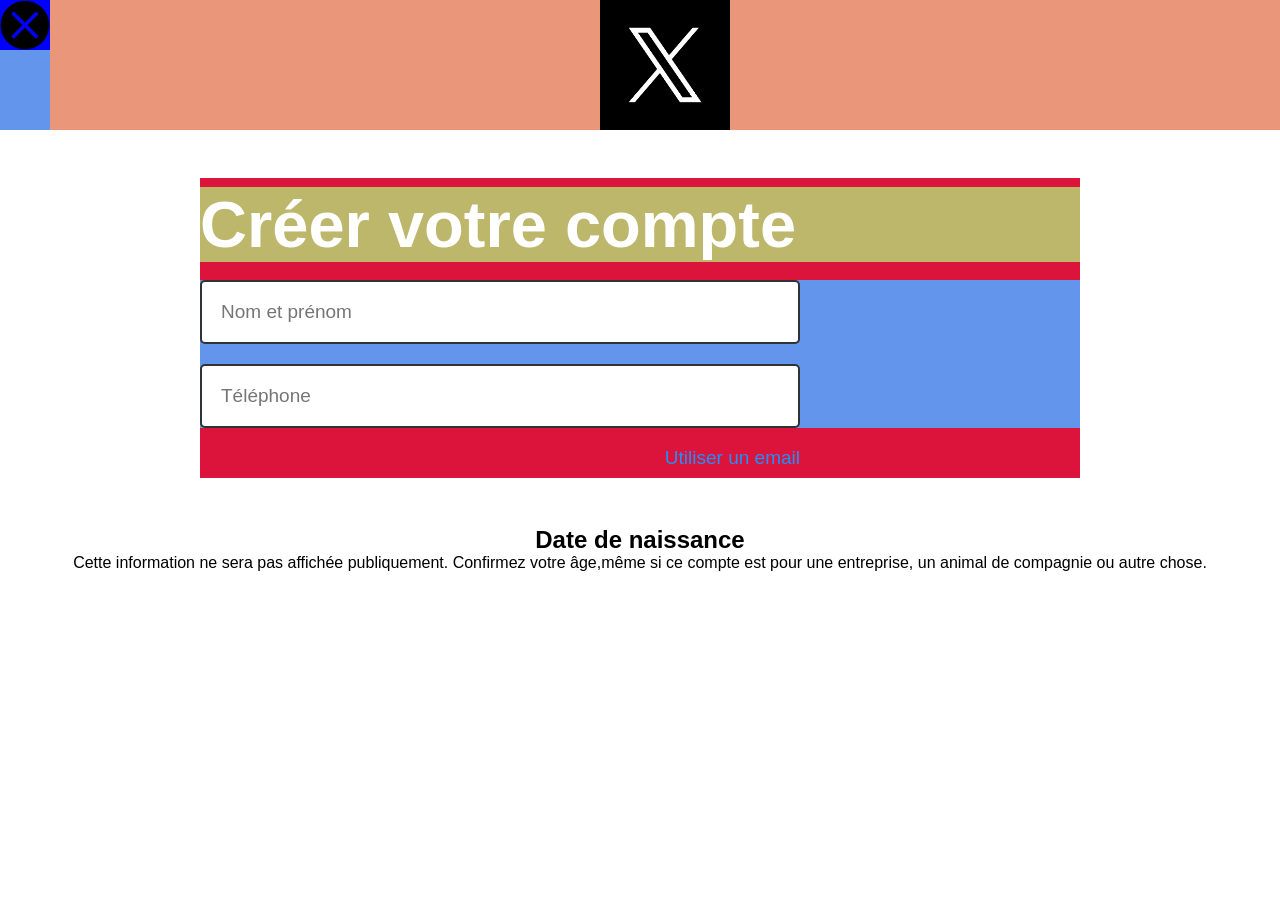
==== compte.html @ ee9a57c9 "Amélioration des pages index.html et Compte.html avec du style" ====
<!DOCTYPE html>
<html lang="en">
<head>
    <meta charset="UTF-8">
    <meta name="viewport" content="width=device-width, initial-scale=1.0">
    <link rel="stylesheet" href="style.css">
    <title>Création compte</title>
</head>
<body>
    <!-- PAGE COMPTE -->
    <header class="flex-row header_compte">
        <img class="icone-quitter" src="images/round_16171663.png" alt="" >
        <div class="flex-row header_compte_first_div">
            <img class="iconX-header" src="images/icone de X.jpg" alt="">
        </div>
    </header>
    <main class="flex-column main_compte">
        <form class="form-compte flex-column" action="" method="post">
            <h1 class="txtwhite">Créer votre compte</h1>
            <div class="flex-column save">
                <input type="text" required placeholder="Nom et prénom">
                <input type="tel" placeholder="Téléphone">
            </div>
            <div class="flex-row email-compte text-dec-none">
                <a class="txtbleu" href="">Utiliser un email</a>
            </div>
        </form>
        <h2>Date de naissance</h2>
        <p>Cette information ne sera pas affichée publiquement. Confirmez votre âge,même si ce compte
            est pour une entreprise, un animal de compagnie ou autre chose.
        </p>
    </main>
    <footer></footer>
</body>
</html>
---- style.css ----
*{
    box-sizing: border-box;
    padding: 0;
    margin: 0;
    font-family: sans-serif;
}
body{
}

/* -------------------------Classes utilitaires ---------------*/
.flex-column{
    display: flex;
    flex-direction: column;
}
.flex-row{
    display: flex;
    flex-direction: row;
}
/* le style none */
.ul-li{
    list-style: none;
}
/* les textes en couleur*/
.txtwhite{
    color: #fff;
}
.txtbleu{
    color: dodgerblue;
}
.txtgray{
   color: #aeadad; 
}
.txtblack{
    color: black;
}
/* images des icones des reseaux ou autres */
.img-compte{
    height: 20px;
    width: 27px;
    padding-right:0.4em;
}
/* les textes decoration */
.text-dec-none a{
    text-decoration: none;
}
/* LES ICONES D'ENTETES DES PAGES DE CONNEXION */
.icone-quitter{
    height: 50px;
    width: 50px;
    background-color: blue;
}
.iconX-header{
    height: 130px;
    width: 130px;
}
/* ---------------------PAGE INDEX-------------------------- */

/* PARTIE MAIN */
.index_main{
    justify-content: space-between;
    height: 100vh;
    align-items: center;
    padding-left: 10em;
    padding-right: 20em;
}
/* Insertion icone X partie gauche  */
.iconeX{
    height: 600px;
    width: 600px;
}
/* partie droite connexion */
.contenair_index_main{
    width: 306px;
    height: 580px;
    gap: 55px;
}
/* conteneur contenant le titre comment ça marche */
.contenair_index_main_div1{
    color: #fff;
    font-size: 50px;
    font-weight: bold;
    text-align: justify;
}
.big-C{
    font-size: 95px;
    display: inline-block;
}
/* partie inscription  */
.contenair_index_main_div2{
    gap: 30px;
}
.ul_index{
    gap: 15px;
}
.ul_index-li{
    text-align: center;
    background-color: #fff;
    border: 7px solid transparent;
    border-radius: 20px;
    width: 290px;
}
.iconR{
    justify-content: center;
}
.OU{
    align-items: center;
    gap: 10px;
}
.OU hr{
    flex: 1;
    border: none;
    border-top: 2px solid #aeadad;
}
.Creer_compte{
    font-weight: 700;
    background-color: dodgerblue;
    padding: 0.3em 0;
}
/* déjà un compte(connexion)  */
.connecter{
    background-color: transparent;
    border: 2px solid rgb(174, 211, 248);
    padding: 0.6em 0;
}
.connexion{
    font-weight: 700;
}
.contenair_index_main_div3{
    gap: 15px;
    padding-bottom: 3em;
}
/* PARTIE FOOTER POUR INDEX */
.index_footer_ul{
    margin-top: 10em;
    flex-wrap: wrap;
    justify-content: center;
    gap: 10px;
    color:#aeadad ;
    padding-bottom: 3em;
}
.index_footer_ul li a{
    color:#aeadad ;
}
/* --------------------------PAGE COMPTE --------------------*/
.header_compte{
    background-color: cornflowerblue;
}
.header_compte_first_div{
    justify-content: center;
    background-color: darksalmon;
    width: 100%;
}
.main_compte{
    align-items: center;
}
.form-compte{
    margin: 3em 0;
    background-color: crimson;
    width: 880px;
    height: 300px;
    justify-content: space-around;
}
.main_compte h1{
    background-color: darkkhaki;
    font-size: 65px;
    font-weight: bolder;
    
}
.save{
    background-color: cornflowerblue;
    gap: 20px;
}
.save input{
    border-radius: 5px;
    border: 2px solid #2f3336;
    padding: 1em;
    font-size: 19px;
    width: 600px;
}
.email-compte{
    justify-content: end;
    width: 600px;
    font-size: 19px;
}

































/* petit écran */
@media screen and (max-width:767px){
    /* --------------PARTIE MAIN ------------------------ */
    .index_main{
        flex-direction: column;
        height: auto;
        padding-left: 0em;
        padding-right: 0em;
    }
    /* Insertion icone X partie gauche  */
    .iconeX{
        height: 150px;
        width: 150px;
        background-color: antiquewhite;
    }
    /* PARTIE FOOTER POUR INDEX*/
    .index_footer_ul{
        padding-bottom: 0em;
    }
}

/* Tablette */
@media screen  and (min-width:768px ) and (max-width:1024px){
    .index_main{
        justify-content: center;
        height: 100vh;
    }
    .iconeX{
        height: 450px;
        width: 450px;
    }
}
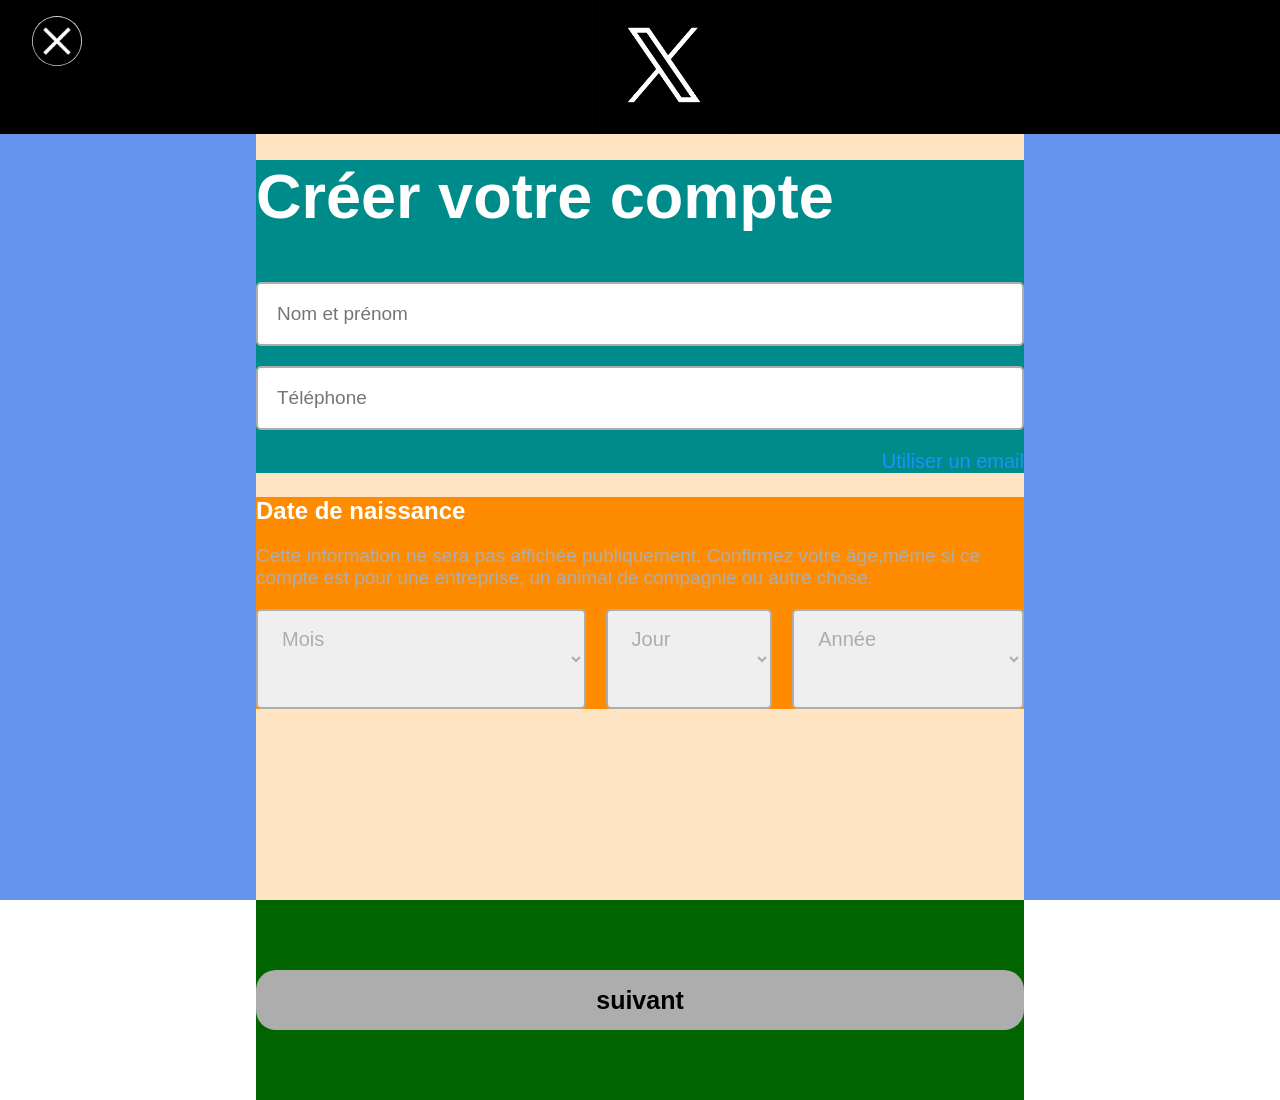
==== commit ab53fe6a: "Amélioration des fichiers index.html et compte.html ainsi que leur style." ====
--- a/compte.html
+++ b/compte.html
@@ -8,28 +8,90 @@
 </head>
 <body>
     <!-- PAGE COMPTE -->
-    <header class="flex-row header_compte">
-        <img class="icone-quitter" src="images/round_16171663.png" alt="" >
-        <div class="flex-row header_compte_first_div">
-            <img class="iconX-header" src="images/icone de X.jpg" alt="">
+     <!-- header -->
+    <header class="header_compte">
+        <nav class="flex-row nav-compte">
+            <ul class="flex-row icone-X-entete">
+                <li class="ul-li"><a href="index.html"><img class="icone-quitter" src="images/round_16171663.png" alt="" ></a></li>
+            </ul>
+            <ul class="flex-row icX">
+                <li class="ul-li"><a href="index.html"><img class="iconX-header" src="images/icone de X.jpg" alt=""></a></li>
+            </ul>
+        </nav>
+    </header>
+    <!-- Partie main compte -->
+    <main class="conteneur-main-compte flex-column">
+        <div class="formulaire-compte flex-column">
+            <!-- premier formulaire -->
+            <div class="first-formulaire flex-column">
+                <!-- insertion des données -->
+                <div class="conteneur-données flex-column">
+                    <h1>Créer votre compte</h1>
+                    <div class="flex-column save">
+                        <input type="text" required placeholder="Nom et prénom">
+                        <input type="tel" placeholder="Téléphone">
+                    </div>
+                </div>
+                <!-- Utilisez email? -->
+                <div class="conteneur-email flex-row">
+                    <a href="">Utiliser un email</a>
+                </div>
+            </div>
+            <!-- second formulaire -->
+            <div class="flex-column born">
+                <h2>Date de naissance</h2>
+                <div><p>Cette information ne sera pas affichée publiquement. Confirmez votre âge,même si ce compte
+                    est pour une entreprise, un animal de compagnie ou autre chose.</p>
+                </div>
+                <div class="date_born flex-row">
+                    <select name="Mois" id="Mois">
+                        <option value="">Mois</option>
+                        <optgroup class="optiongroupe">
+                            <option value="Janvier">Janvier</option>
+                            <option value="Février">Février</option>
+                            <option value="Mars">Mars</option>
+                            <option value="Avril">Avril</option>
+                            <option value="Mai">Mai</option>
+                            <option value="Juin">Juin</option>
+                            <option value="Juillet">Juillet</option>
+                            <option value="Aout">Aout</option>
+                            <option value="Septembre">Septembre</option>
+                            <option value="Octobre">Octobre</option>
+                            <option value="Novembre">Novembre</option>
+                            <option value="Décembre">Décembre</option>
+                        </optgroup>
+                    </select>
+                    <select name="Jour" id="Jour">
+                        <option value="">Jour</option>
+                        <optgroup></optgroup>
+                    </select>
+                    <select name="Année" id="Année">
+                        <option value="">Année</option>
+                        <optgroup></optgroup>
+                    </select>
+                </div>
+            </div>
         </div>
-    </header>
-    <main class="flex-column main_compte">
-        <form class="form-compte flex-column" action="" method="post">
-            <h1 class="txtwhite">Créer votre compte</h1>
-            <div class="flex-column save">
-                <input type="text" required placeholder="Nom et prénom">
-                <input type="tel" placeholder="Téléphone">
+    </main>
+    <!-- FOOTER COMPTE -->
+    <footer class="footer-compte flex-column">
+        <div class="conteneur-footer flex-row">
+            <div class="conteneur-suivant flex-row">
+                <a href="">suivant</a>
             </div>
-            <div class="flex-row email-compte text-dec-none">
-                <a class="txtbleu" href="">Utiliser un email</a>
-            </div>
-        </form>
-        <h2>Date de naissance</h2>
-        <p>Cette information ne sera pas affichée publiquement. Confirmez votre âge,même si ce compte
-            est pour une entreprise, un animal de compagnie ou autre chose.
-        </p>
-    </main>
-    <footer></footer>
+        </div>
+    </footer>
+
+
+
+
+<!-- 
+    <footer class="footer-compte">
+        <div class="conteneur-footer-compte flex-row">
+            <ul class="ul-li suivant flex-column">
+                <li class="ul_compte-li text-dec-none connecter"><a href="" class="btn_suivant">Suivant</a></li>
+            </ul>
+        </div>
+    </footer> -->
 </body>
 </html>
--- a/style.css
+++ b/style.css
@@ -47,7 +47,8 @@
 .icone-quitter{
     height: 50px;
     width: 50px;
-    background-color: blue;
+    background-color: #fff;
+    border-radius: 25px;
 }
 .iconX-header{
     height: 130px;
@@ -58,7 +59,6 @@
 /* PARTIE MAIN */
 .index_main{
     justify-content: space-between;
-    height: 100vh;
     align-items: center;
     padding-left: 10em;
     padding-right: 20em;
@@ -67,19 +67,19 @@
 .iconeX{
     height: 600px;
     width: 600px;
+    border-radius: 20px;
 }
 /* partie droite connexion */
 .contenair_index_main{
-    width: 306px;
-    height: 580px;
-    gap: 55px;
+    width: 30%;
+    gap: 35px;
 }
 /* conteneur contenant le titre comment ça marche */
 .contenair_index_main_div1{
     color: #fff;
     font-size: 50px;
     font-weight: bold;
-    text-align: justify;
+    text-align: start;
 }
 .big-C{
     font-size: 95px;
@@ -97,14 +97,15 @@
     background-color: #fff;
     border: 7px solid transparent;
     border-radius: 20px;
-    width: 290px;
+    width: 90%;
 }
 .iconR{
     justify-content: center;
 }
 .OU{
     align-items: center;
-    gap: 10px;
+    gap: 8px;
+    width: 90%;
 }
 .OU hr{
     flex: 1;
@@ -142,45 +143,137 @@
     color:#aeadad ;
 }
 /* --------------------------PAGE COMPTE --------------------*/
+/* header */
 .header_compte{
+    width: 100%;
+    position: fixed;
+    z-index: 1000;
+    background-color: #000;
+}
+.nav-compte{
+    width: 60%;
+    justify-content: space-between;
+}
+.icone-X-entete{
+    width: 50%;
+    padding-top: 1em;
+    padding-left: 2em;
+}
+.icX{
+    width: 22%;
+    justify-content: start;
+}
+
+/* Partie main compte */
+.conteneur-main-compte{
+    height: 100vh;
+    align-items: center;
     background-color: cornflowerblue;
 }
-.header_compte_first_div{
-    justify-content: center;
-    background-color: darksalmon;
-    width: 100%;
-}
-.main_compte{
-    align-items: center;
-}
-.form-compte{
-    margin: 3em 0;
-    background-color: crimson;
-    width: 880px;
-    height: 300px;
-    justify-content: space-around;
-}
-.main_compte h1{
-    background-color: darkkhaki;
-    font-size: 65px;
-    font-weight: bolder;
-    
+.formulaire-compte{
+    padding-top: 10em;
+    background-color: bisque;
+    width: 60%;
+    height: 100%;
+}
+/* premier formulaire */
+.first-formulaire{
+    background-color: darkcyan;
+    gap: 20px;
+}
+/* insertion des données */
+.conteneur-données{
+    gap: 50px;
+}
+.conteneur-données h1{
+    color: #fff;
+    font-size: 63px;
+    font-weight: bolder; 
 }
 .save{
-    background-color: cornflowerblue;
     gap: 20px;
 }
 .save input{
     border-radius: 5px;
-    border: 2px solid #2f3336;
+    border: 2px solid #aeadad;
     padding: 1em;
     font-size: 19px;
-    width: 600px;
-}
-.email-compte{
+}
+/* Utilisez email?  */
+.conteneur-email{
     justify-content: end;
-    width: 600px;
+}
+.conteneur-email a{
+    text-decoration: none;
+    font-size: 20px;
+    color: dodgerblue;
+}
+/* second formulaire */
+.born{
+    margin-top: 1.5em;
+    background-color: darkorange;
+    gap: 20px;
+    width: auto;
+}
+.born h2{
+    color: #fff;
+}
+.born div p{
     font-size: 19px;
+    color: #aeadad;
+}
+
+.date_born{
+    gap: 20px;
+}
+.date_born select{
+    color: #aeadad;
+    border: 2px solid #aeadad;
+    border-radius: 5px;
+    padding-bottom: 2em;
+    padding-left: 1em;
+}
+#Mois{
+    width: 50%;
+    height: 100px;
+    font-size: 20px;
+}
+#Jour{
+    width: 25%;
+    font-size: 20px;
+}
+#Année{
+    width: 35%;
+    font-size: 20px;
+}
+
+/* FOOTER COMPTE */
+.footer-compte{
+    align-items: center;
+    width: 100%;
+    height: 200px;
+}
+.conteneur-footer{
+    background-color: darkgreen;
+    width: 60%;
+    height: 100%;
+    justify-content: center;
+    align-items: center;
+}
+.conteneur-suivant{
+    justify-content: center;
+    align-items: center;
+    width: 100%;
+    height: 60px;
+    border: 10px solid transparent;
+    border-radius: 20px;
+    background-color:#aeadad;
+}
+.conteneur-suivant a{
+    font-size: 25px;
+    text-decoration: none;
+    font-weight: bolder;
+    color: #000;
 }
 
 
@@ -225,17 +318,68 @@
         padding-right: 0em;
     }
     /* Insertion icone X partie gauche  */
+    .conteneur-img-icone{
+        width: 100%;
+        justify-content: start;
+    }
     .iconeX{
-        height: 150px;
-        width: 150px;
-        background-color: antiquewhite;
+        height: 60px;
+        width: 60px;
+    }
+    .contenair_index_main{
+        width: 80%;
+        gap: 35px;
+    }
+    /* conteneur contenant le titre comment ça marche */
+    .contenair_index_main_div1{
+        font-size: 50px;
+        text-align: start;
+    }
+    .big-C{
+        font-size: 79px;
+        display: inline-block;
+    
     }
     /* PARTIE FOOTER POUR INDEX*/
+    .footer_index{
+        height: auto;
+    }
     .index_footer_ul{
         padding-bottom: 0em;
     }
-}
-
+    /* --------------------------PAGE COMPTE --------------------*/
+    /* header */
+    .icone-quitter{
+        height: 20px;
+        width: 20px;
+    }
+    .iconX-header{
+        height: 60px;
+        width: 60px;
+    }
+    /* Partie main compte */
+    .conteneur-main-compte{
+        height: auto;
+        padding: 3em;
+    }
+    .formulaire-compte{
+        width: auto;
+    }
+    /* insertion des données */
+    .conteneur-données h1{
+        font-size: 43px;
+    }
+    /* second formulaire */
+    #Mois{
+        height: auto;
+    }
+    /* FOOTER COMPTE */
+    .conteneur-footer{
+        width: 100%;
+        padding: 1.5em;
+    }
+
+}
 /* Tablette */
 @media screen  and (min-width:768px ) and (max-width:1024px){
     .index_main{
@@ -243,7 +387,11 @@
         height: 100vh;
     }
     .iconeX{
-        height: 450px;
+        height: 550px;
         width: 450px;
     }
+    /* partie droite connexion */
+    .contenair_index_main{
+        width: auto;
+    }
 }
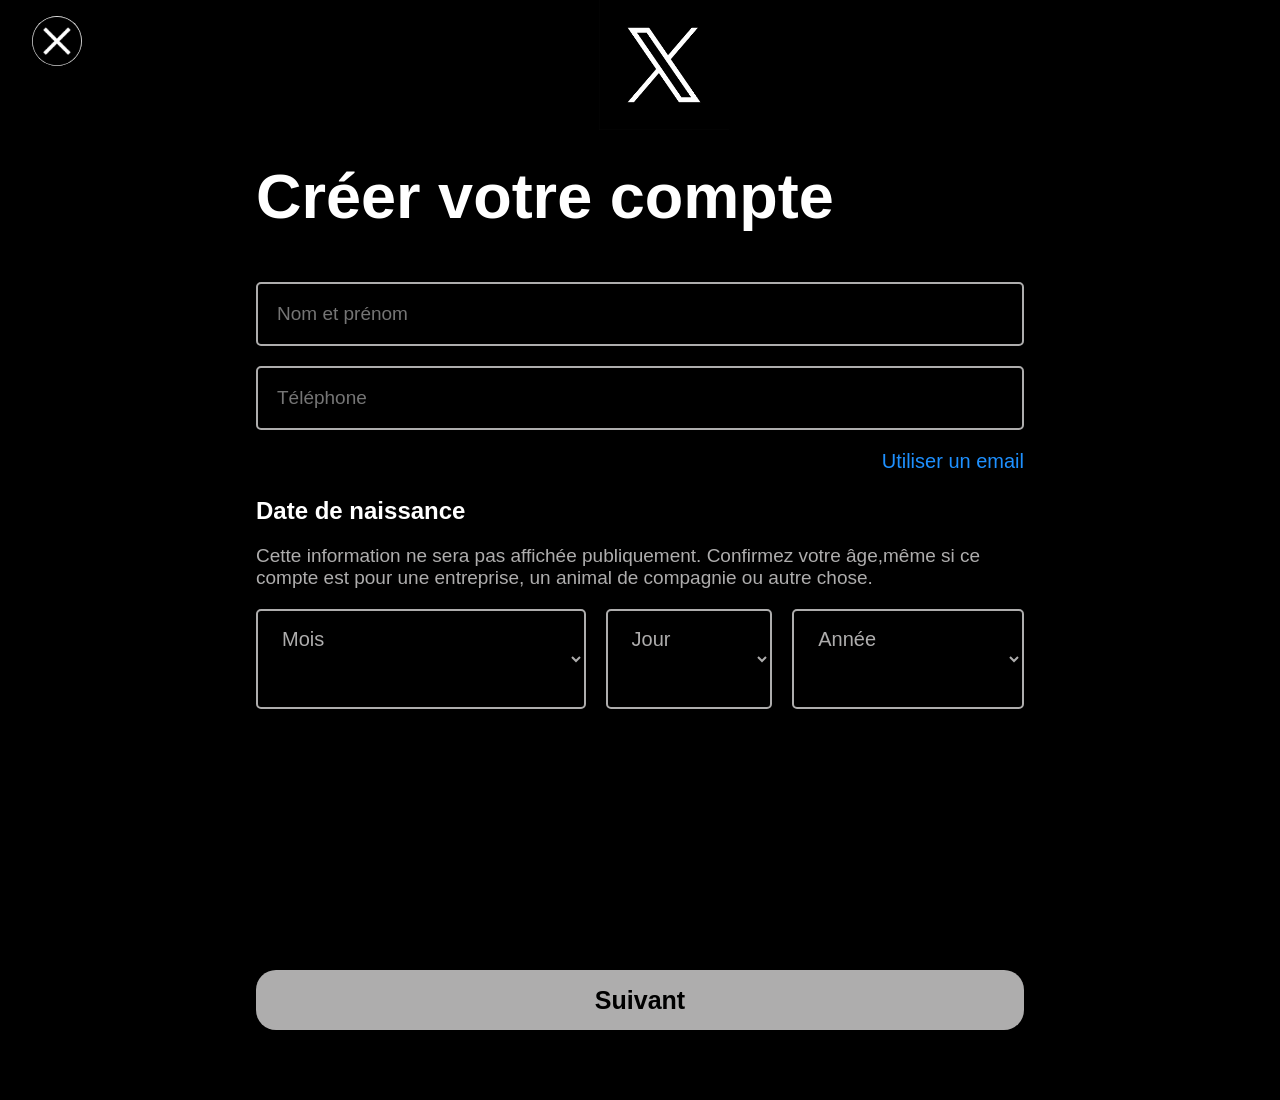
==== commit be997151: "amélioration des 4 premiers fichiers en y appliquant le style dans ces derniers" ====
--- a/compte.html
+++ b/compte.html
@@ -20,10 +20,10 @@
         </nav>
     </header>
     <!-- Partie main compte -->
-    <main class="conteneur-main-compte flex-column">
+    <main class="main-compte flex-column">
         <div class="formulaire-compte flex-column">
             <!-- premier formulaire -->
-            <div class="first-formulaire flex-column">
+            <section class="first-formulaire flex-column">
                 <!-- insertion des données -->
                 <div class="conteneur-données flex-column">
                     <h1>Créer votre compte</h1>
@@ -36,9 +36,9 @@
                 <div class="conteneur-email flex-row">
                     <a href="">Utiliser un email</a>
                 </div>
-            </div>
+            </section>
             <!-- second formulaire -->
-            <div class="flex-column born">
+            <section class="flex-column born">
                 <h2>Date de naissance</h2>
                 <div><p>Cette information ne sera pas affichée publiquement. Confirmez votre âge,même si ce compte
                     est pour une entreprise, un animal de compagnie ou autre chose.</p>
@@ -70,28 +70,16 @@
                         <optgroup></optgroup>
                     </select>
                 </div>
-            </div>
+            </section>
         </div>
     </main>
     <!-- FOOTER COMPTE -->
     <footer class="footer-compte flex-column">
         <div class="conteneur-footer flex-row">
             <div class="conteneur-suivant flex-row">
-                <a href="">suivant</a>
+                <a href="">Suivant</a>
             </div>
         </div>
     </footer>
-
-
-
-
-<!-- 
-    <footer class="footer-compte">
-        <div class="conteneur-footer-compte flex-row">
-            <ul class="ul-li suivant flex-column">
-                <li class="ul_compte-li text-dec-none connecter"><a href="" class="btn_suivant">Suivant</a></li>
-            </ul>
-        </div>
-    </footer> -->
 </body>
 </html>
--- a/style.css
+++ b/style.css
@@ -17,7 +17,7 @@
     flex-direction: row;
 }
 /* le style none */
-.ul-li{
+.ul-li, .listStyleNone{
     list-style: none;
 }
 /* les textes en couleur*/
@@ -62,6 +62,8 @@
     align-items: center;
     padding-left: 10em;
     padding-right: 20em;
+    background-color: #000;
+    height: 100vh;
 }
 /* Insertion icone X partie gauche  */
 .iconeX{
@@ -131,8 +133,10 @@
     padding-bottom: 3em;
 }
 /* PARTIE FOOTER POUR INDEX */
+.footer_index{
+    background-color: #000;
+}
 .index_footer_ul{
-    margin-top: 10em;
     flex-wrap: wrap;
     justify-content: center;
     gap: 10px;
@@ -165,20 +169,18 @@
 }
 
 /* Partie main compte */
-.conteneur-main-compte{
+.main-compte{
+    background-color: #000;
     height: 100vh;
     align-items: center;
-    background-color: cornflowerblue;
 }
 .formulaire-compte{
     padding-top: 10em;
-    background-color: bisque;
     width: 60%;
     height: 100%;
 }
 /* premier formulaire */
 .first-formulaire{
-    background-color: darkcyan;
     gap: 20px;
 }
 /* insertion des données */
@@ -194,10 +196,12 @@
     gap: 20px;
 }
 .save input{
+    color: #fff;
     border-radius: 5px;
     border: 2px solid #aeadad;
     padding: 1em;
     font-size: 19px;
+    background-color: #000;
 }
 /* Utilisez email?  */
 .conteneur-email{
@@ -211,7 +215,6 @@
 /* second formulaire */
 .born{
     margin-top: 1.5em;
-    background-color: darkorange;
     gap: 20px;
     width: auto;
 }
@@ -233,28 +236,34 @@
     padding-bottom: 2em;
     padding-left: 1em;
 }
+.optiongroupe{
+    color: #fff;
+}
 #Mois{
+    background-color: #000;
     width: 50%;
     height: 100px;
     font-size: 20px;
 }
 #Jour{
+    background-color: #000;
     width: 25%;
     font-size: 20px;
 }
 #Année{
+    background-color: #000;
     width: 35%;
     font-size: 20px;
 }
 
 /* FOOTER COMPTE */
 .footer-compte{
+    background-color: #000;
     align-items: center;
     width: 100%;
     height: 200px;
 }
 .conteneur-footer{
-    background-color: darkgreen;
     width: 60%;
     height: 100%;
     justify-content: center;
@@ -275,9 +284,121 @@
     font-weight: bolder;
     color: #000;
 }
-
-
-
+/* ------------------PAGE SE CONNECTER1------------------------- */
+/* header (cfr Header Page Compte.html */
+/* Main de cconnecter1 */
+.main-connecter1{
+    background-color: #000;
+    align-items: center;
+    gap: 100px;
+    padding-top: 10em;
+}
+/* connexion par un compte déjà créer */
+.conteneur-compteCréer{
+    gap: 50px;
+    width: 40%;
+}
+.conteneur-compteCréer h1{
+    color: #fff;
+    font-size: 60px;
+}
+.conteneurConnexion{
+    gap: 15px;
+}
+/* Choix de compte pour se connecter  */
+.connecterCompte{
+    justify-content: center;
+    align-items: center;
+    background-color: #fff;
+    border: 7px solid transparent;
+    border-radius: 20px;
+    width: 100%;
+    height: 50px;
+}
+.OU-ligne{
+    align-items: center;
+    gap: 8px;
+    width: 100%;
+}
+.OU-ligne hr{
+    flex: 1;
+    border: none;
+    border-top: 2px solid #aeadad;
+}
+
+.connecterCompte a{
+    text-decoration: none;
+}
+/* Se connecter en insérant les informations */
+.monDePasseOublié{
+    justify-content: center;
+    align-items: center;
+    border-radius: 20px;
+    width: 100%;
+    height: 50px;
+    background-color: transparent;
+    border: 2px solid rgb(174, 211, 248);
+}
+.btn-next{
+    font-weight: bolder;
+}
+.pasDeCompte{
+    width: 40%;
+    height: 100px;
+    text-align: center;
+    font-size: 20px;
+    color:#aeadad;
+}
+/* -------------------- PAGE SE CONNECTER2 ---------------------*/
+/* header(cfr Header Page compte.html) */
+/* Main de connecter2 */
+.main-connecter2{
+    align-items: center;
+    padding-top: 15em;
+    height: 100%;
+    background-color: #000;
+}
+.conteneurSectionConnecter2{
+    gap: 500px;
+    width: 70%;
+}
+.MotDePasse{
+    gap: 60px;
+}
+.MotDePasse h1{
+    font-size: 65px;
+    color: #fff;
+}
+.saisieMotDePasse input{
+    border-radius: 5px;
+    border: 2px solid #aeadad;
+    padding: 1em;
+    font-size: 19px;
+    background-color: #000;
+    height: 100px;
+    color: #fff;
+}
+.saisieMotDePasse a{
+    text-decoration: none;
+    font-size: 20px;
+    padding-left: 1em;
+}
+.validéConnexion{
+    gap: 30px;
+}
+.compteNonExistant{
+    text-align: start;
+}
+.connecterCompte2{
+    justify-content: center;
+    align-items: center;
+    background-color: #fff;
+    border: 7px solid transparent;
+    border-radius: 35px;
+    width: 100%;
+    height: 70px;
+    font-size: 25px;
+}
 
 
 
@@ -358,12 +479,13 @@
         width: 60px;
     }
     /* Partie main compte */
-    .conteneur-main-compte{
+    .main-compte{
         height: auto;
-        padding: 3em;
+        padding-top: 5em;
     }
     .formulaire-compte{
         width: auto;
+        padding: 2em;
     }
     /* insertion des données */
     .conteneur-données h1{
@@ -375,13 +497,40 @@
     }
     /* FOOTER COMPTE */
     .conteneur-footer{
+        height: auto;
         width: 100%;
         padding: 1.5em;
     }
+    /* ------------------PAGE SE CONNECTER1------------------------- */
+    /* header (cfr Header Page Compte.html */
+    /* Main de cconnecter1 */
+    .main-connecter1{
+        height: 100vh;
+    }
+    /* connexion par un compte déjà créer */
+    .conteneur-compteCréer{
+        width: 80%;
+    }
+    .conteneur-compteCréer h1{
+        font-size: 40px;
+    }
+
+    /* Choix de compte pour se connecter  */
+    /* Se connecter en insérant les informations */
+    .pasDeCompte{
+        width: 80%;
+    }
+    /* -----------------PAGE SE CONNECTER2 -------------------*/
+    /* header(cfr Header Page compte.html) */
+    /* Main de connecter2 */
+    .compteNonExistant{
+        width: 100%;
+    }
 
 }
 /* Tablette */
 @media screen  and (min-width:768px ) and (max-width:1024px){
+    /* -----------------PAGE INDEX------------------------ */
     .index_main{
         justify-content: center;
         height: 100vh;
@@ -394,4 +543,22 @@
     .contenair_index_main{
         width: auto;
     }
+    /* -------------------------PAGE COMPTE ----------------- */
+    /* header  */
+    /* Partie main compte */
+    .main-compte{
+        height: 100vh;
+        padding-top: 15em;
+    }
+    /* ------------------PAGE SE CONNECTER1------------------------- */
+    /* header (cfr Header Page Compte.html */
+    /* Main de cconnecter1 */
+    .main-connecter1{
+        height: 100vh;
+    }
+    /* connexion par un compte déjà créer */
+    .conteneur-compteCréer h1{
+        font-size: 35px;
+    }
+
 }
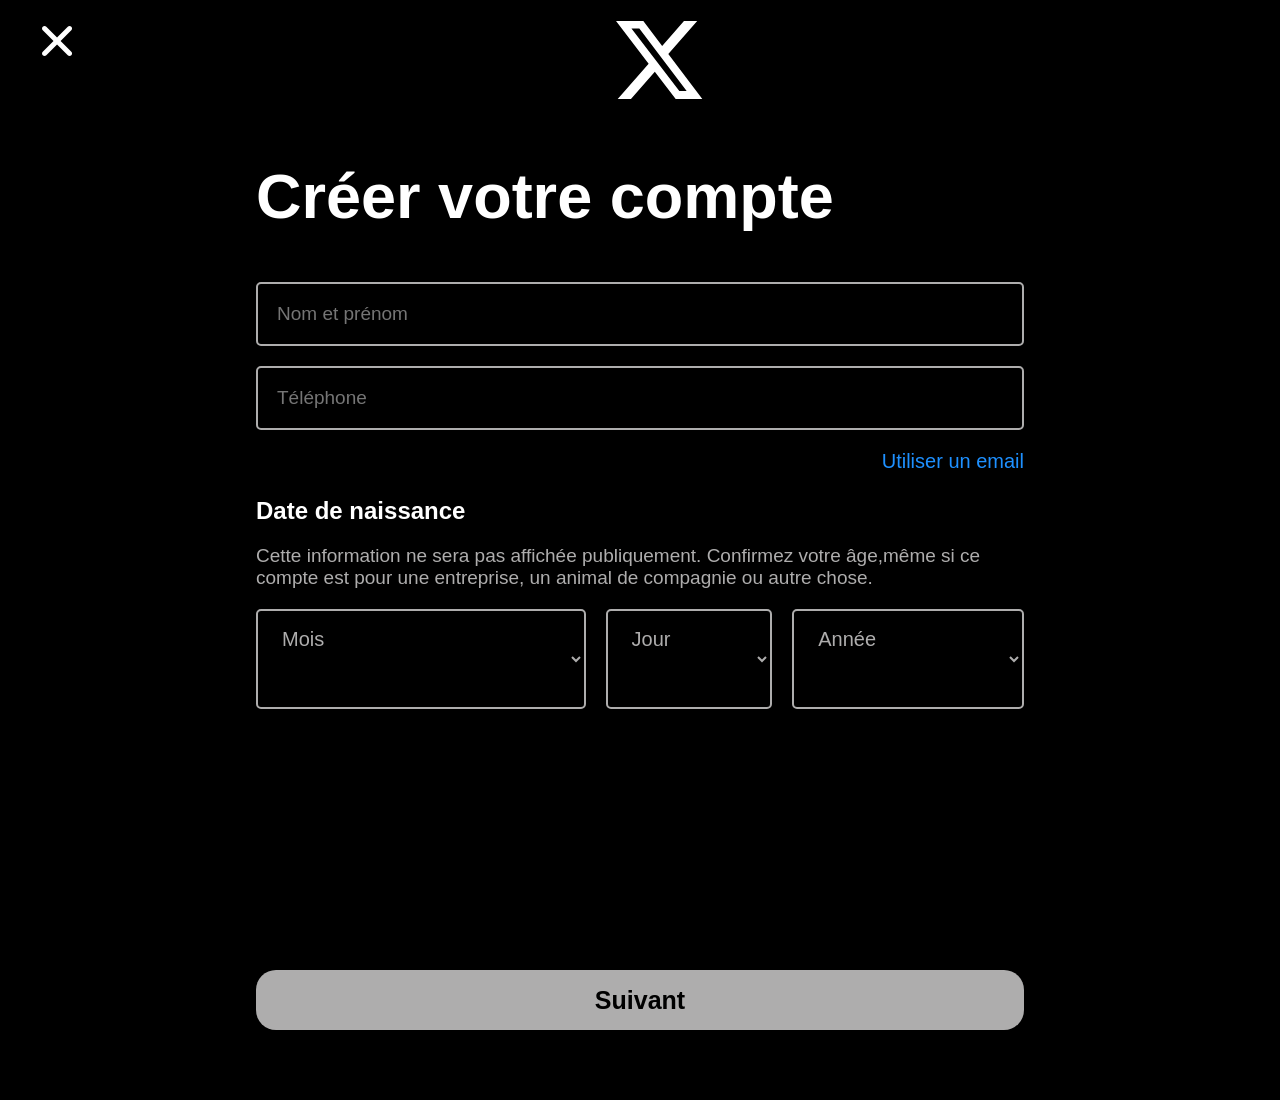
==== commit 783aa6d5: "amélioration des pages existantes" ====
--- a/compte.html
+++ b/compte.html
@@ -12,10 +12,11 @@
     <header class="header_compte">
         <nav class="flex-row nav-compte">
             <ul class="flex-row icone-X-entete">
-                <li class="ul-li"><a href="index.html"><img class="icone-quitter" src="images/round_16171663.png" alt="" ></a></li>
+                <li class="ul-li"><a href="index.html"><svg class="icone-quitter" xmlns="http://www.w3.org/2000/svg" viewBox="0 0 640 640"><!--!Font Awesome Free 7.1.0 by @fontawesome - https://fontawesome.com License - https://fontawesome.com/license/free Copyright 2025 Fonticons, Inc.--><path d="M183.1 137.4C170.6 124.9 150.3 124.9 137.8 137.4C125.3 149.9 125.3 170.2 137.8 182.7L275.2 320L137.9 457.4C125.4 469.9 125.4 490.2 137.9 502.7C150.4 515.2 170.7 515.2 183.2 502.7L320.5 365.3L457.9 502.6C470.4 515.1 490.7 515.1 503.2 502.6C515.7 490.1 515.7 469.8 503.2 457.3L365.8 320L503.1 182.6C515.6 170.1 515.6 149.8 503.1 137.3C490.6 124.8 470.3 124.8 457.8 137.3L320.5 274.7L183.1 137.4z"/></svg></a></li>
+                <!-- <li class="ul-li"><a href="index.html"><img class="icone-quitter" src="images/round_16171663.png" alt="" ></a></li> -->
             </ul>
             <ul class="flex-row icX">
-                <li class="ul-li"><a href="index.html"><img class="iconX-header" src="images/icone de X.jpg" alt=""></a></li>
+                <li class="ul-li"><a href="index.html"><svg class="iconeX" xmlns="http://www.w3.org/2000/svg" viewBox="0 0 640 640"><!--!Font Awesome Free 7.1.0 by @fontawesome - https://fontawesome.com License - https://fontawesome.com/license/free Copyright 2025 Fonticons, Inc.--><path d="M453.2 112L523.8 112L369.6 288.2L551 528L409 528L297.7 382.6L170.5 528L99.8 528L264.7 339.5L90.8 112L236.4 112L336.9 244.9L453.2 112zM428.4 485.8L467.5 485.8L215.1 152L173.1 152L428.4 485.8z"/></svg></a></li>
             </ul>
         </nav>
     </header>
--- a/style.css
+++ b/style.css
@@ -5,6 +5,7 @@
     font-family: sans-serif;
 }
 body{
+    background-color: #000;
 }
 
 /* -------------------------Classes utilitaires ---------------*/
@@ -47,12 +48,7 @@
 .icone-quitter{
     height: 50px;
     width: 50px;
-    background-color: #fff;
-    border-radius: 25px;
-}
-.iconX-header{
-    height: 130px;
-    width: 130px;
+    fill: #fff;
 }
 /* ---------------------PAGE INDEX-------------------------- */
 
@@ -66,10 +62,10 @@
     height: 100vh;
 }
 /* Insertion icone X partie gauche  */
-.iconeX{
+.iconX-header{
     height: 600px;
     width: 600px;
-    border-radius: 20px;
+    fill: #fff;
 }
 /* partie droite connexion */
 .contenair_index_main{
@@ -166,6 +162,11 @@
 .icX{
     width: 22%;
     justify-content: start;
+}
+.iconeX{
+    height: 120px;
+    width: 120px;
+    fill: #fff;
 }
 
 /* Partie main compte */
@@ -443,7 +444,7 @@
         width: 100%;
         justify-content: start;
     }
-    .iconeX{
+    .iconX-header{
         height: 60px;
         width: 60px;
     }
@@ -459,7 +460,6 @@
     .big-C{
         font-size: 79px;
         display: inline-block;
-    
     }
     /* PARTIE FOOTER POUR INDEX*/
     .footer_index{
@@ -471,10 +471,10 @@
     /* --------------------------PAGE COMPTE --------------------*/
     /* header */
     .icone-quitter{
-        height: 20px;
-        width: 20px;
-    }
-    .iconX-header{
+        height: 30px;
+        width: 30px;
+    }
+    .iconeX{
         height: 60px;
         width: 60px;
     }
@@ -535,7 +535,7 @@
         justify-content: center;
         height: 100vh;
     }
-    .iconeX{
+    .iconX-header{
         height: 550px;
         width: 450px;
     }
@@ -550,6 +550,9 @@
         height: 100vh;
         padding-top: 15em;
     }
+    .footer_index{
+        padding-top: 5em;
+    }
     /* ------------------PAGE SE CONNECTER1------------------------- */
     /* header (cfr Header Page Compte.html */
     /* Main de cconnecter1 */
